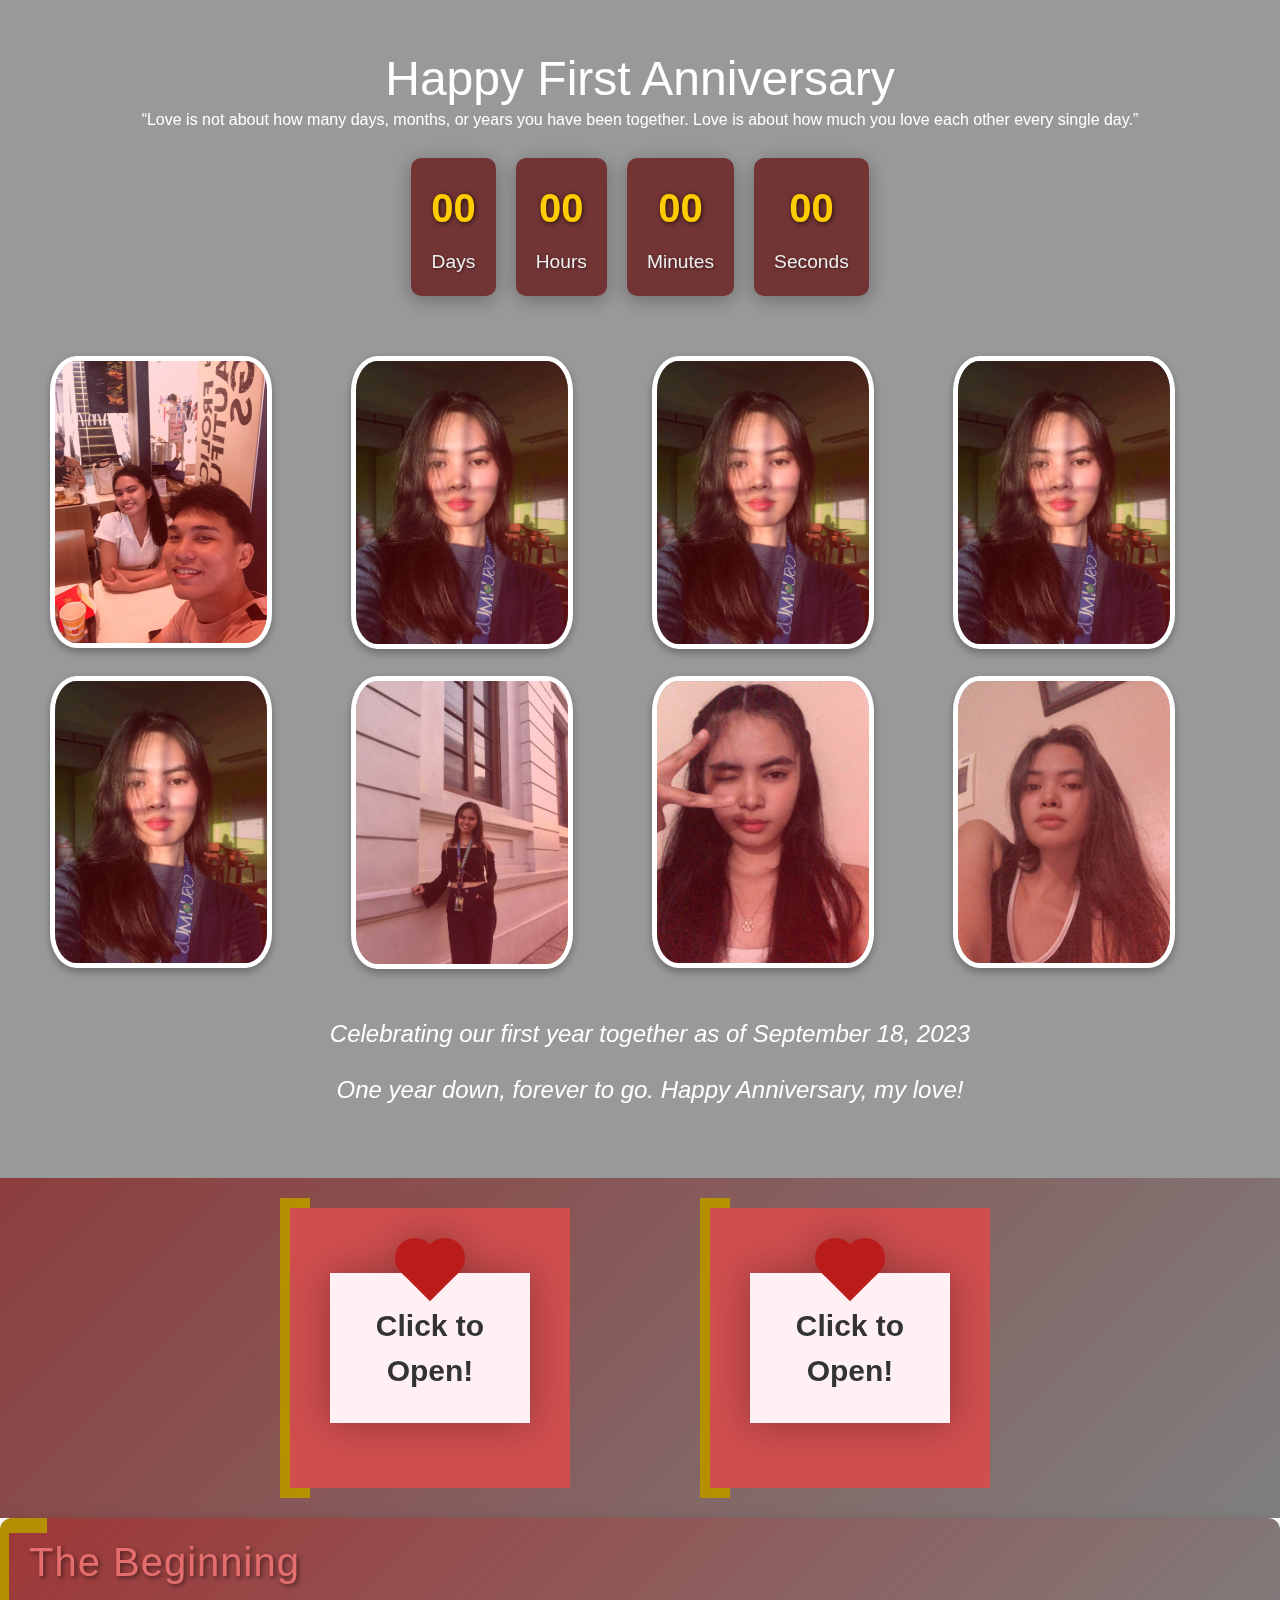
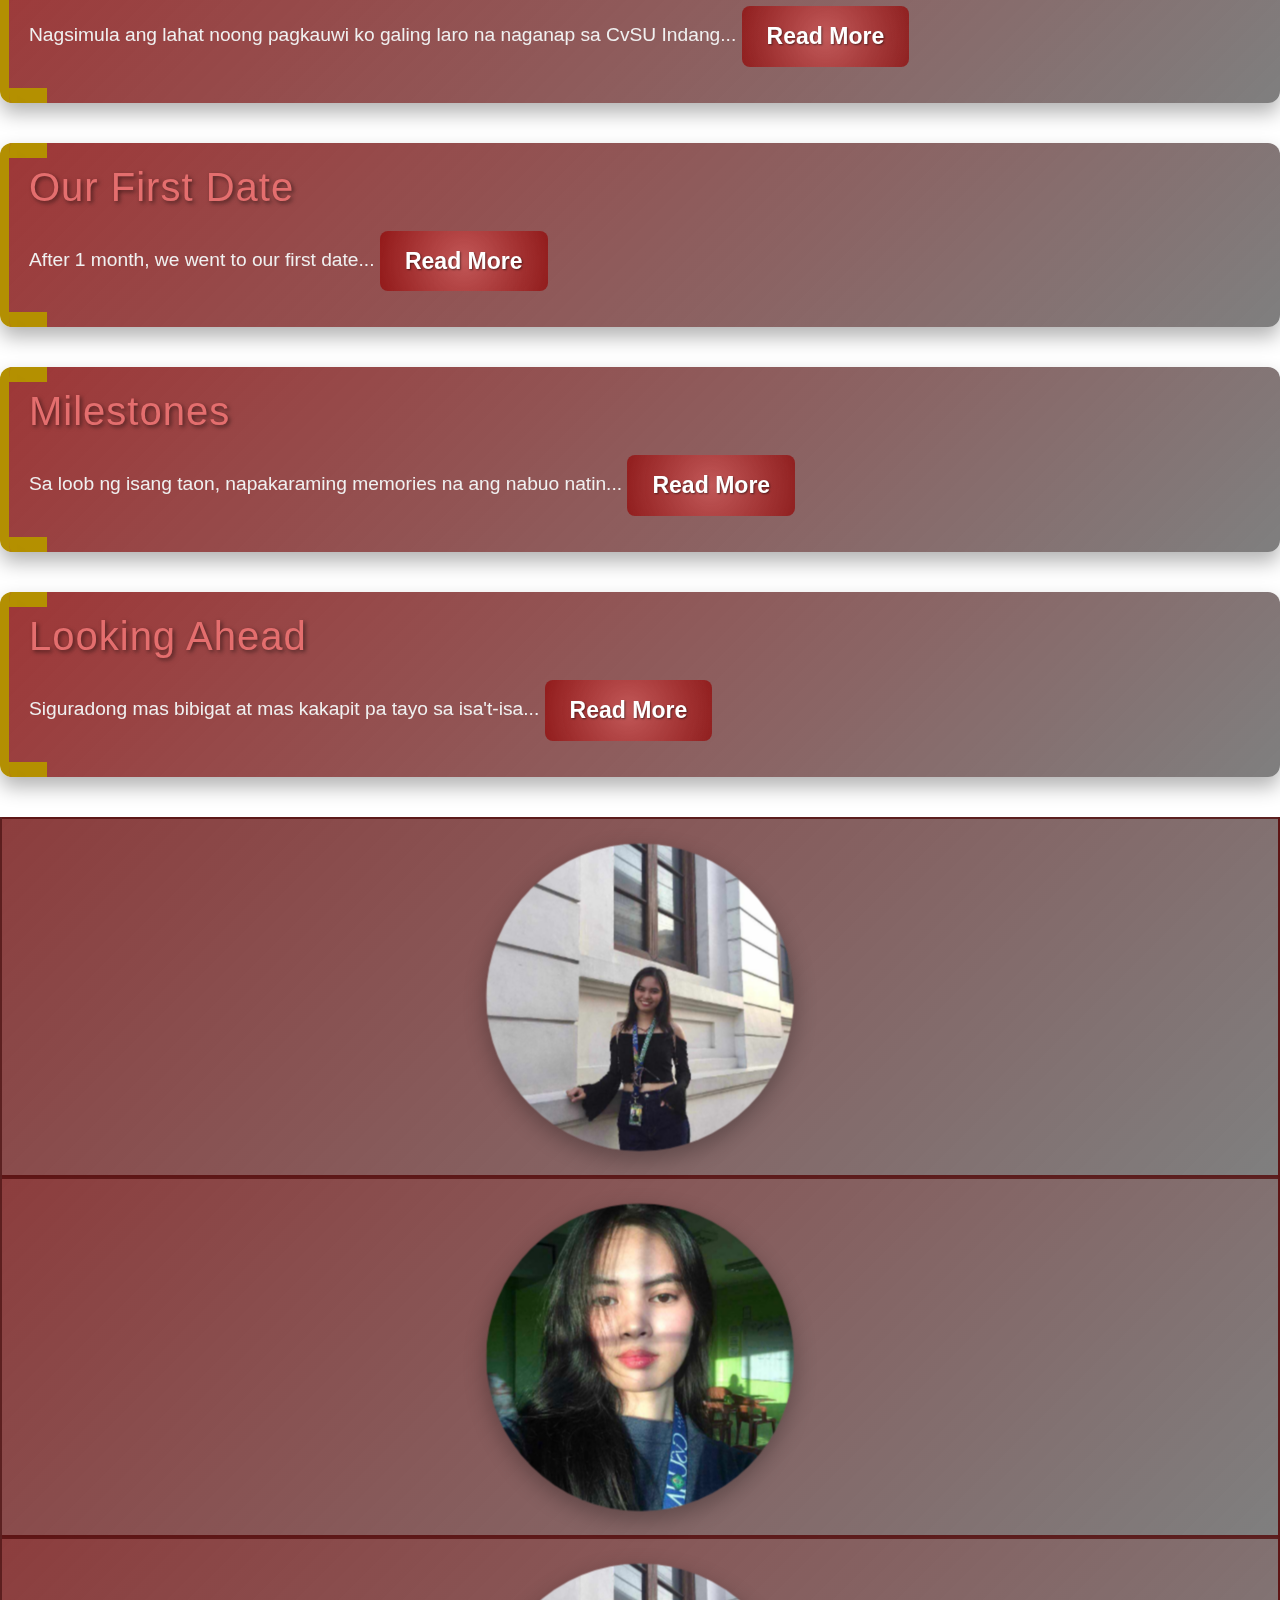
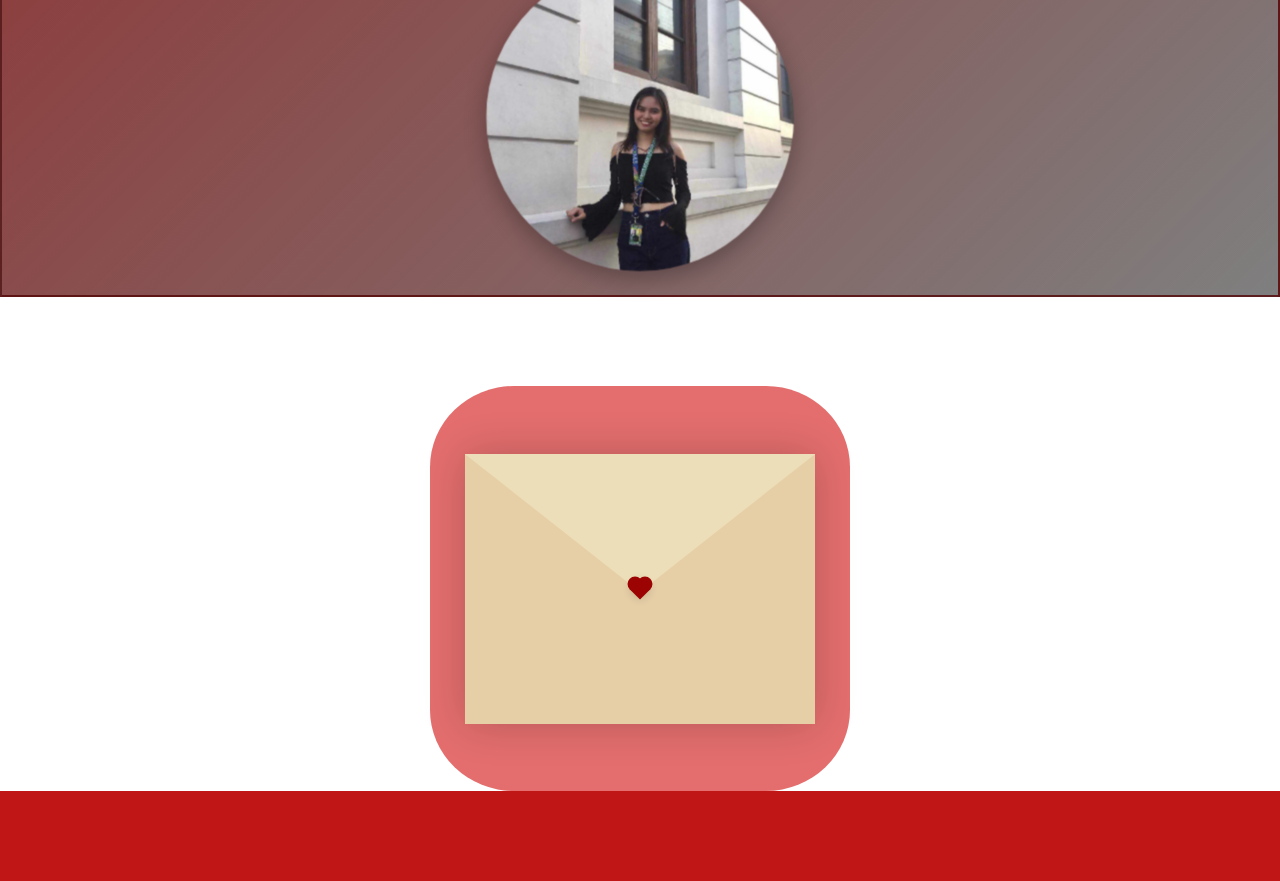
==== anniv.html @ 538ac445 "Add files via upload" ====
<!DOCTYPE html>
<html lang="en">

<head>
    <title>Torch</title>
    <link rel="icon" type="image/x-icon" href="cvsu-logo.png">
    <meta charset="UTF-8">
    <meta http-equiv="X-UA-Compatible" content="IE=edge">
    <meta name="viewport" content="width=device-width, initial-scale=1">

    <!-- Bootstrap 5 CSS from CDN -->
    <link rel="stylesheet" href="https://cdn.jsdelivr.net/npm/bootstrap@5.3.0/dist/css/bootstrap.min.css">

    <!-- Boxicons CSS -->
    <link href='https://unpkg.com/boxicons@2.1.4/css/boxicons.min.css' rel='stylesheet'>

    <!-- Your custom CSS -->
    <link rel="stylesheet" href="anniv.css">
</head>

<body>
  <div class="background">
    <div class="overlay"></div>
    <div class="content">
      <div class="row">
        <div class="col-12">
          <div class="first-container">
            <div class="header">
              <h1>Happy First Anniversary</h1>
            </div>
            <blockquote>
              “Love is not about how many days, months, or years you have been together. Love is about how much you love each other every single day.”
            </blockquote>
          </div>
        </div>
      </div>
      <div class="countdown-container">
        <div id="countdown">
            <div class="countdown-item">
                <span id="days">00</span>
                <p>Days</p>
            </div>
            <div class="countdown-item">
                <span id="hours">00</span>
                <p>Hours</p>
            </div>
            <div class="countdown-item">
                <span id="minutes">00</span>
                <p>Minutes</p>
            </div>
            <div class="countdown-item">
                <span id="seconds">00</span>
                <p>Seconds</p>
            </div>
        </div>
    </div>

      <div class="row">
        <div class="col-sm-3">
          <div class="image-box" data-toggle="modal" data-target="#modal1">
            <img src="9.jfif" alt="">
          </div>
        </div>
        <div class="col-sm-3">
          <div class="image-box" data-toggle="modal" data-target="#modal2">
            <img src="5.jfif" alt="">
          </div>
        </div>
        <div class="col-sm-3">
          <div class="image-box" data-toggle="modal" data-target="#modal3">
            <img src="5.jfif" alt="">
          </div>
        </div>
        <div class="col-sm-3">
          <div class="image-box" data-toggle="modal" data-target="#modal4">
            <img src="5.jfif" alt="">
          </div>  
        </div>
        <div class="col-sm-3">
          <div class="image-box" data-toggle="modal" data-target="#modal5">
            <img src="5.jfif" alt="">
          </div>
        </div>
        <div class="col-sm-3">
          <div class="image-box" data-toggle="modal" data-target="#modal6">
            <img src="6.jfif" alt="">
          </div>
        </div>
        <div class="col-sm-3">
          <div class="image-box" data-toggle="modal" data-target="#modal7">
            <img src="7.jfif" alt="">
          </div>
        </div>
        <div class="col-sm-3">
          <div class="image-box" data-toggle="modal" data-target="#modal8">
            <img src="8.jfif" alt="">
          </div>
        </div>
      </div>

      <div class="row">
        <div class="col-12">
          <div class="message">Celebrating our first year together as of September 18, 2023</div>
          <div class="message">One year down, forever to go. Happy Anniversary, my love!</div>
        </div>
      </div>
    </div>
  </div>

  <!-- Modal HTML -->
  <div class="modal fade" id="modal1" tabindex="-1" role="dialog" aria-labelledby="modal1Label" aria-hidden="true">
    <div class="modal-dialog" role="document">
      <div class="modal-content">
        <div class="modal-header">
          <h5 class="modal-title" id="modal1Label">Image 1</h5>
          <button type="button" class="close" data-dismiss="modal" aria-label="Close">
            <span aria-hidden="true">&times;</span>
          </button>
        </div>
        <div class="modal-body">
          <p>Pretty.</p>
        </div>
        <div class="modal-footer">
          <button type="button" class="btn btn-secondary" data-dismiss="modal">Close</button>
        </div>
      </div>
    </div>
  </div>

  <div class="modal fade" id="modal2" tabindex="-1" role="dialog" aria-labelledby="modal2Label" aria-hidden="true">
    <div class="modal-dialog" role="document">
      <div class="modal-content">
        <div class="modal-header">
          <h5 class="modal-title" id="modal2Label">Image 2</h5>
          <button type="button" class="close" data-dismiss="modal" aria-label="Close">
            <span aria-hidden="true">&times;</span>
          </button>
        </div>
        <div class="modal-body">
          <p>Description for image 2.</p>
        </div>
        <div class="modal-footer">
          <button type="button" class="btn btn-secondary" data-dismiss="modal">Close</button>
        </div>
      </div>
    </div>
  </div>

  <div class="modal fade" id="modal3" tabindex="-1" role="dialog" aria-labelledby="modal3Label" aria-hidden="true">
    <div class="modal-dialog" role="document">
      <div class="modal-content">
        <div class="modal-header">
          <h5 class="modal-title" id="modal3Label">Image 3</h5>
          <button type="button" class="close" data-dismiss="modal" aria-label="Close">
            <span aria-hidden="true">&times;</span>
          </button>
        </div>
        <div class="modal-body">
          <p>Description for image 3.</p>
        </div>
        <div class="modal-footer">
          <button type="button" class="btn btn-secondary" data-dismiss="modal">Close</button>
        </div>
      </div>
    </div>
  </div>

  <div class="modal fade" id="modal4" tabindex="-1" role="dialog" aria-labelledby="modal4Label" aria-hidden="true">
    <div class="modal-dialog" role="document">
      <div class="modal-content">
        <div class="modal-header">
          <h5 class="modal-title" id="modal4Label">Image 4</h5>
          <button type="button" class="close" data-dismiss="modal" aria-label="Close">
            <span aria-hidden="true">&times;</span>
          </button>
        </div>
        <div class="modal-body">
          <p>Description for image 4.</p>
        </div>
        <div class="modal-footer">
          <button type="button" class="btn btn-secondary" data-dismiss="modal">Close</button>
        </div>
      </div>
    </div>
  </div>

  <div class="modal fade" id="modal5" tabindex="-1" role="dialog" aria-labelledby="modal5Label" aria-hidden="true">
    <div class="modal-dialog" role="document">
      <div class="modal-content">
        <div class="modal-header">
          <h5 class="modal-title" id="modal5Label">Image 5</h5>
          <button type="button" class="close" data-dismiss="modal" aria-label="Close">
            <span aria-hidden="true">&times;</span>
          </button>
        </div>
        <div class="modal-body">
          <p>Description for image 5.</p>
        </div>
        <div class="modal-footer">
          <button type="button" class="btn btn-secondary" data-dismiss="modal">Close</button>
        </div>
      </div>
    </div>
  </div>

  <div class="modal fade" id="modal6" tabindex="-1" role="dialog" aria-labelledby="modal6Label" aria-hidden="true">
    <div class="modal-dialog" role="document">
      <div class="modal-content">
        <div class="modal-header">
          <h5 class="modal-title" id="modal6Label">Image 6</h5>
          <button type="button" class="close" data-dismiss="modal" aria-label="Close">
            <span aria-hidden="true">&times;</span>
          </button>
        </div>
        <div class="modal-body">
          <p>Description for image 6.</p>
        </div>
        <div class="modal-footer">
          <button type="button" class="btn btn-secondary" data-dismiss="modal">Close</button>
        </div>
      </div>
    </div>
  </div>

  <div class="modal fade" id="modal7" tabindex="-1" role="dialog" aria-labelledby="modal7Label" aria-hidden="true">
    <div class="modal-dialog" role="document">
      <div class="modal-content">
        <div class="modal-header">
          <h5 class="modal-title" id="modal7Label">Image 7</h5>
          <button type="button" class="close" data-dismiss="modal" aria-label="Close">
            <span aria-hidden="true">&times;</span>
          </button>
        </div>
        <div class="modal-body">
          <p>Description for image 7.</p>
        </div>
        <div class="modal-footer">
          <button type="button" class="btn btn-secondary" data-dismiss="modal">Close</button>
        </div>
      </div>
    </div>
  </div>

  <div class="modal fade" id="modal8" tabindex="-1" role="dialog" aria-labelledby="modal8Label" aria-hidden="true">
    <div class="modal-dialog" role="document">
      <div class="modal-content">
        <div class="modal-header">
          <h5 class="modal-title" id="modal8Label">Image 8</h5>
          <button type="button" class="close" data-dismiss="modal" aria-label="Close">
            <span aria-hidden="true">&times;</span>
          </button>
        </div>
        <div class="modal-body">
          <p>Description for image 8.</p>
        </div>
        <div class="modal-footer">
          <button type="button" class="btn btn-secondary" data-dismiss="modal">Close</button>
        </div>
      </div>
    </div>
  </div>
  <div class="flip">
  <div class="valentines-day-card">
    <input id="open" type="checkbox">
    <label class="open" for="open"></label>
        <div class="card-front">
            <div class="note">Click to Open!</div>
        </div>
        <div class="card-inside">
            <img src="10.jfif" alt="Valentine's Day Image" class="card-image">
            <div class="text-one">Your special message goes hereeeewaewewaxewewexqwewqexqweqwexqwqweqwewq!</div>
            <div class="hearts"></div>
            <div class="smile"></div>
            <div class="eyes"></div>
        </div>
  </div>

  <div class="valentines-day-card">
    <input id="open1" type="checkbox">
    <label class="open" for="open1"></label>
        <div class="card-front">
            <div class="note">Click to Open!</div>
        </div>
        <div class="card-inside">
          <video class="card-image1" controls autoplay muted loop>
            <source src="special.mp4" type="video/mp4">
            Your browser does not support the video tag.
        </video>
            <div class="text-one">Your special message goes hereeeewaewewaxewewexqwewqexqweqwexqwqweqwewq!</div>
            <div class="hearts"></div>
            <div class="smile"></div>
            <div class="eyes"></div>
        </div>
  </div>
</div>

  <!-- The Beginning Section -->
<div class="content-section">
  <h2>The Beginning</h2>
  <p>Nagsimula ang lahat noong pagkauwi ko galing laro na naganap sa CvSU Indang... 
      <button type="button" class="btn btn-link" data-bs-toggle="modal" data-bs-target="#beginningModal">
          Read More
      </button>
  </p>
</div>

<!-- Our First Date Section -->
<div class="content-section">
  <h2>Our First Date</h2>
  <p>After 1 month, we went to our first date... 
      <button type="button" class="btn btn-link" data-bs-toggle="modal" data-bs-target="#firstDateModal">
          Read More
      </button>
  </p>
</div>

<!-- Milestones Section -->
<div class="content-section">
  <h2>Milestones</h2>
  <p>Sa loob ng isang taon, napakaraming memories na ang nabuo natin... 
      <button type="button" class="btn btn-link" data-bs-toggle="modal" data-bs-target="#milestonesModal">
          Read More
      </button>
  </p>
</div>

<!-- Looking Ahead Section -->
<div class="content-section">
  <h2>Looking Ahead</h2>
  <p>Siguradong mas bibigat at mas kakapit pa tayo sa isa't-isa... 
      <button type="button" class="btn btn-link" data-bs-toggle="modal" data-bs-target="#lookingAheadModal">
          Read More
      </button>
  </p>
</div>

<!-- Modals for each section -->
<!-- The Beginning Modal -->
<div class="modal fade" id="beginningModal" tabindex="-1" aria-labelledby="beginningModalLabel" aria-hidden="true">
  <div class="modal-dialog">
      <div class="modal-content">
          <div class="modal-header">
              <h5 class="modal-title" id="beginningModalLabel">The Beginning</h5>
              <button type="button" class="btn-close" data-bs-dismiss="modal" aria-label="Close"></button>
          </div>
          <div class="modal-body">
              <p>Nagsimula ang lahat noong pagkauwi ko galing laro na naganap sa CvSU Indang. Nagpapractice ang ilang students sa section namin dahil may gaganaping contest sa aming school, at kasali ka doon. Doon ko unang napansin ang iyong kagandahan. Well, ano pa nga bang magagawa ko, panis po bossing. Lumipas ang mga araw at naikekwento ko na sa aking mga kaibigan ang tungkol sa pagkakaroon ko ng crush sayo, at sa pagbabalak kong kausapin ka.  At dumating ang araw na gumala tayong magkakaklase, litaw na litaw ganda mo non. nakakainis ka! kaya wala na akong magawa at hindi ko na mapigilan ang sarili kong sumubok kausapin ka. Kaya kinabukasan ay minessage na kita sa pamamagitan ng makapangyarihang "Hiiiii kateeeeee!",  and the rest is history.</p>
              <img src="5.jfif" alt="The Beginning" class="img-fluid">
          </div>
      </div>
  </div>
</div>

<!-- Our First Date Modal -->
<div class="modal fade" id="firstDateModal" tabindex="-1" aria-labelledby="firstDateModalLabel" aria-hidden="true">
  <div class="modal-dialog">
      <div class="modal-content">
          <div class="modal-header">
              <h5 class="modal-title" id="firstDateModalLabel">Our First Date</h5>
              <button type="button" class="btn-close" data-bs-dismiss="modal" aria-label="Close"></button>
          </div>
          <div class="modal-body">
              <p>After 1 month, we went to our first date. Kabado pa ako non kasi ilang beses na kita niyaya na lumabas at ilang beses mo akong tinanggihan. hmpppp! tapos pinilit pa kita para lang mangyari ang first date na ito, tinanggihan mo ulit ako tapos humirit lang ako ng isa pa at doon ka lang pumayag! hmpppp! But isa sa pinakamasayang araw ko ang araw na yan, March 26,2023. Dahil kahit simple lang ang naganap, nagsimba, at kumain sa mcdo at simpleng kwentuhan lang, pero doon ko naramdamang gusto mong pakinggan ang kwento ko. At syempre kunyari sobrang galing ko sa kwento ko kasi kailangan bida ako sa isip mo hehehe.</p>
              <img src="5.jfif" alt="Our First Date" class="img-fluid">
          </div>
      </div>
  </div>
</div>

<!-- Milestones Modal -->
<div class="modal fade" id="milestonesModal" tabindex="-1" aria-labelledby="milestonesModalLabel" aria-hidden="true">
  <div class="modal-dialog">
      <div class="modal-content">
          <div class="modal-header">
              <h5 class="modal-title" id="milestonesModalLabel">Milestones</h5>
              <button type="button" class="btn-close" data-bs-dismiss="modal" aria-label="Close"></button>
          </div>
          <div class="modal-body">
              <p>Sa loob ng isang taon, napakaraming memories na ang nabuo natin. Napakaraming learnings na ang nakuha natin sa isa't-isa, At napakasarap sa pakiramdam alam kong pareho tayo sa kinatatayuan natin pagdating sa pag-ibig. Na hindi lang puro saya, at kilig, kundi may mga pagsubok din talagang magpapatibay, at may mga salita talagang hindi man maganda sa tainga ay kailangan marinig upang mas mamunga tayo bilang sarili natin at bilang tayo. Napakasarap din sa pakiramdam dahil halos lahat ng mga first time ko ay sayo ko naranasan, kaya napakalaking tulong mo talaga sa buhay ko, at higit sa lahat, syempre legal tayo both sides. ;)</p>
              <img src="5.jfif" alt="Milestones" class="img-fluid">
          </div>
      </div>
  </div>
</div>

<!-- Looking Ahead Modal -->
<div class="modal fade" id="lookingAheadModal" tabindex="-1" aria-labelledby="lookingAheadModalLabel" aria-hidden="true">
  <div class="modal-dialog">
      <div class="modal-content">
          <div class="modal-header">
              <h5 class="modal-title" id="lookingAheadModalLabel">Looking Ahead</h5>
              <button type="button" class="btn-close" data-bs-dismiss="modal" aria-label="Close"></button>
          </div>
          <div class="modal-body">
              <p>Siguradong mas bibigat at mas kakapit pa tayo sa isa't-isa, at excited akong harapin ang hinaharap kasama ka. For now, ienjoy muna natin kung anong mga limited na bagay ang mga pwede nating gawin, dahil darating din tayo sa araw na hindi na tayo malilimitahan ng mga bagay na ito. Napakarami pa nating i-eexplore at gagawing memories, at tayo ay nasa panimula pa lamang. Napakasarap mong mahalin! Happy Anniversary!</p>
              <img src="5.jfif" alt="Looking Ahead" class="img-fluid">
          </div>
      </div>
  </div>
</div>

<div class="album">
  <div class="slider">
    <span style="--i:1;"><img src="6.jfif" alt=""></span>
    <span style="--i:2;"><img src="6.jfif" alt=""></span>
    <span style="--i:3;"><img src="7.jfif" alt=""></span>
    <span style="--i:4;"><img src="8.jfif" alt=""></span>
    <span style="--i:5;"><img src="5.jfif" alt=""></span>
    <span style="--i:6;"><img src="5.jfif" alt=""></span>
    <span style="--i:7;"><img src="5.jfif" alt=""></span>
    <span style="--i:8;"><img src="5.jfif" alt=""></span>
  </div>
</div>

<div class="album">
  <div class="slider">
    <span style="--i:1;"><img src="5.jfif" alt=""></span>
    <span style="--i:2;"><img src="6.jfif" alt=""></span>
    <span style="--i:3;"><img src="7.jfif" alt=""></span>
    <span style="--i:4;"><img src="8.jfif" alt=""></span>
    <span style="--i:5;"><img src="5.jfif" alt=""></span>
    <span style="--i:6;"><img src="5.jfif" alt=""></span>
    <span style="--i:7;"><img src="5.jfif" alt=""></span>
    <span style="--i:8;"><img src="5.jfif" alt=""></span>
  </div>
</div>

<div class="album">
  <div class="slider">
    <span style="--i:1;"><img src="6.jfif" alt=""></span>
    <span style="--i:2;"><img src="6.jfif" alt=""></span>
    <span style="--i:3;"><img src="7.jfif" alt=""></span>
    <span style="--i:4;"><img src="8.jfif" alt=""></span>
    <span style="--i:5;"><img src="5.jfif" alt=""></span>
    <span style="--i:6;"><img src="5.jfif" alt=""></span>
    <span style="--i:7;"><img src="5.jfif" alt=""></span>
    <span style="--i:8;"><img src="5.jfif" alt=""></span>
  </div>
</div>

<div class="final-cont">
<div class="container">
  <div class="envelope-wrapper">
      <div class="envelope">
        <div class="heart"></div>
          <div class="letter">
              <div class="text">
                  <strong>Dear Angela Kate</strong>
                  <p>Walang humpay na pasasalamat po ang sinisigaw ng puso ko sa'yo. Napakasarap sa pakiramdam ng presenya mo, sa mga efforts na ginagawa mo, sa pakikinig mo, hay napakasarap sa pakiramdam. Walang makakatumbas sa kung ano ang pinaparamdam ng presenya mo sa akin, sa kung paano mo ako alagaan, sa kung paano ako natututo sa'yo, nakaka-wow lang talaga. At sana magtuloy-tuloy pa po tayong matuto na magkasama. May mga sari-sarili tayong laban, lalo't papasok na tayo ngayon sa reyalidad na magiging responsable na, at sana magkasama nating matutunan ito. Napakabilis ng panahon kung iisipin, pero napakasarap lang din sa pakiramdam dahil palagi tayong dumadaan sa proseso, na paunti-unti nating inaaral ang isa't-isa. Napakaswerte ko at natagpuan kita :) Mahal na mahal kita, aking sinta!
                 <br>
                 <br>
                 <br>
                 <br>
                  </p>
              </div>
          </div>
      </div>

  </div>
</div>
</div>

<div class="colored">
  <div class="hehe">weeqwewqeqeqeqwe</div>
</div>
 <!-- jQuery and Bootstrap JS -->
  <script src="https://code.jquery.com/jquery-3.6.0.min.js"></script>
  <script src="https://stackpath.bootstrapcdn.com/bootstrap/4.5.2/js/bootstrap.min.js"></script>
  <script src="https://cdn.jsdelivr.net/npm/bootstrap@5.3.0/dist/js/bootstrap.bundle.min.js"></script>

  <script>
// Select all slider elements
const sliders = document.querySelectorAll('.slider');

// Add event listener to each slider
sliders.forEach(slider => {
    slider.addEventListener('click', () => {
        // Remove the rotation class from all sliders
        sliders.forEach(s => s.classList.remove('start-rotation'));

        // Add the rotation class to the clicked slider
        slider.classList.add('start-rotation');
    });
});

const envelopeWrapper = document.querySelector('.envelope-wrapper');
        envelopeWrapper.addEventListener('click', () => {
            envelopeWrapper.classList.toggle('flap');
        });

        const getNextAnniversaryDate = (currentDate) => {
    const year = currentDate.getFullYear();
    const nextDate = new Date(`September 18, ${year + 1} 00:00:00`);
    return nextDate;
};

const updateCountdown = () => {
    const now = new Date();
    let countdownDate;

    if (now.getMonth() === 8 && now.getDate() === 18 && now.getFullYear() > 2024) {
        countdownDate = getNextAnniversaryDate(now);
    } else if (now < new Date("2024-09-18T00:00:00")) {
        countdownDate = new Date("2024-09-18T00:00:00");
    } else {
        countdownDate = getNextAnniversaryDate(now);
    }

    const distance = countdownDate - now;

    if (distance < 0) {
        document.getElementById("countdown").innerHTML = "Happy Anniversary!";
        return;
    }

    const days = Math.floor(distance / (1000 * 60 * 60 * 24));
    const hours = Math.floor((distance % (1000 * 60 * 60 * 24)) / (1000 * 60 * 60));
    const minutes = Math.floor((distance % (1000 * 60 * 60)) / (1000 * 60));
    const seconds = Math.floor((distance % (1000 * 60)) / 1000);

    document.getElementById("days").innerText = days;
    document.getElementById("hours").innerText = hours;
    document.getElementById("minutes").innerText = minutes;
    document.getElementById("seconds").innerText = seconds;
};

setInterval(updateCountdown, 1000);


  </script>
  
</body>
</html>
---- anniv.css ----
/* Ensure the body takes up the full viewport height and removes margins */
body, html {
    margin: 0;
    padding: 0;
    height: 100%;
    font-family: Arial, sans-serif;
    background: linear-gradient(135deg, rgb(100, 0, 0), rgba(0, 0, 0, 1)); /* Dark red gradient background for the body */
    height: 413vh; /* Full viewport height */
    background-image: url('https://tse3.mm.bing.net/th?id=OIP.3g2Jlh45kq59KFjw1GXKLgHaEK&pid=Api&P=0&h=220'); /* Replace with your image URL */
    background-size: cover;
    background-position: center;
    background-repeat: no-repeat;
   
}

/* Style for the background container */
.background {
    position: relative;

}

/* Style for the overlay */
.overlay {
    position: absolute;
    top: 0;
    left: 0;
    width: 100%;
    height: 100%;
    background: rgba(0, 0, 0, 0.4); /* Semi-transparent overlay for better text readability */
    z-index: 1;
}

/* Style for the content */
.content {
    position: relative;
    z-index: 2;
    color: white; /* Text color for contrast */
    text-align: center;
    padding: 50px;
}

.header h1 {
    font-size: 3em;
    margin: 0;
}

.header blockquote {
    font-size: 1.5em;
    margin: 20px 0;
    font-style: italic;
    border-left: 2px solid #fff;
    border-right: 2px solid #fff;
    padding-left: 20px;
}

#picsofyou {
    display: flex;
    flex-wrap: wrap;
    justify-content: center;
    gap: 20px;
    margin-top: 20px;
}

.image-box {
    width: 80%;
    height: auto;
    border: 5px solid #fff;
    border-radius: 12%;
    box-shadow: 0 4px 8px rgba(0, 0, 0, 0.3);
    overflow: hidden;
    display: flex;
    align-items: center;
    justify-content: center;
    margin-bottom: 10%;
    position: relative; /* Make sure pseudo-element is positioned relative to the box */
}

/* Add subtle red gradient overlay */
.image-box::before {
    content: "";
    position: absolute;
    top: 0;
    left: 0;
    width: 100%;
    height: 100%;
    background: linear-gradient(135deg, rgba(255, 0, 0, 0.1), rgba(255, 0, 0, 0.3)); /* Subtle red gradient */
    border-radius: 10px; /* Match the border radius of the box */
    z-index: 1; /* Ensure overlay is on top of the image but behind other content */
}

/* Ensure image is above the overlay */
.image-box img {
    max-width: 100%;
    max-height: 100%;
    object-fit: cover;
    position: relative; /* Ensure image is above the overlay */
    z-index: 0; /* Ensure image is below the overlay */
}


  

.message {
    font-size: 1.5em;
    margin: 20px 0;
    font-style: italic;
    padding-left: 20px;
}

/* Style for content sections */
.content-section {
    margin-bottom: 40px;
    padding: 20px;
    background: linear-gradient(135deg, rgba(134, 5, 5, 0.8), rgba(0, 0, 0, 0.5)); /* Enhanced gradient for the content section */
    border-radius: 12px; /* Larger rounded corners for a modern look */
    box-shadow: 0 10px 20px rgba(0, 0, 0, 0.3); /* Deeper shadow for more depth */
    position: relative; /* Ensure absolute positioning of child elements */
    overflow: hidden; /* To ensure no overflow from child elements */
    backdrop-filter: blur(10px); /* Blurred background effect for a frosted glass look */
    border-left: 9px solid#b38f02; /* Add a left border */
    
   
}


/* Ensure the Read More button is clickable */
.content-section .btn-link {
    color: #ffffff; /* White color for contrast */
    background: radial-gradient(circle, rgba(199, 88, 88, 0.9), rgba(146, 3, 3, 0.7)); /* Radial gradient for the button background */
    padding: 12px 24px;
    border-radius: 8px;
    text-decoration: none;
    display: inline-block;
    font-size: 1.2em;
    font-weight: bold; /* Bold text for emphasis */
    text-shadow: 1px 1px 2px rgba(0, 0, 0, 0.5); /* Shadow to make text stand out */
    transition: all 0.3s ease; /* Smooth transition for hover effects */
}

.content-section .btn-link:hover {
    background: radial-gradient(circle, rgba(255, 0, 0, 1), rgba(255, 0, 0, 0.8)); /* Darker radial gradient on hover */
    color: #fff; /* White text on hover */
    transform: scale(1.05); /* Slightly enlarge button on hover */
    box-shadow: 0 6px 12px rgba(0, 0, 0, 0.2); /* Shadow effect on hover */
}

/* Style for headings and paragraphs */
.content-section h2 {
    margin-bottom: 20px;
    font-size: 2.5em; /* Larger heading for greater impact */
    color: #e46e6e; /* White color for the headings */
    text-shadow: 2px 2px 4px rgba(0, 0, 0, 0.5); /* Stronger shadow for better readability */
    letter-spacing: 1px; /* Slightly spaced out letters for a stylish effect */
}

.content-section p {
    font-size: 1.2em;
    color: #f0f0f0; /* Very light color for the text */
    line-height: 1.6; /* Increased line height for readability */
    text-align: justify; /* Justified text for a cleaner look */
}

/* Add a border to the content section for extra emphasis */
.content-section::before {
    content: '';
    position: absolute;
    top: -10px;
    left: -10px;
    right: -10px;
    bottom: -10px;
    border: 2px solid rgba(255, 0, 0, 0.8); /* Red border for emphasis */
    border-radius: 12px; /* Match border radius with content section */
    pointer-events: none; /* Prevent interference with content */
}

/* Pseudo-elements for top and bottom lines */
.content-section::before,
.content-section::after {
    content: "";
    position: absolute;
    width: 50px; /* The length of the line in the middle */
    height: 15px; /* Thickness of the line */
    background-color:#ffcc00; /* Color of the line */
    left: 1%;
    transform: translateX(-50%); /* Center the line horizontally */
    border-radius: 0;
    border: none;
    box-shadow: inset 100px 20px 100px rgba(0, 0, 0, 0.3);
}

.content-section::before {
    top: 0; /* Place the line at the top */
}

.content-section::after {
    bottom: 0; /* Place the line at the bottom */
}

.album {
    display: flex;
    justify-content: center;
    align-items: center;
    height: 40vh;
    background-color: #f0f0f0;
    background: linear-gradient(135deg,rgba(112, 13, 13, 0.8), rgba(0, 0, 0, 0.5)); /* Enhanced gradient for the content section */
    border: 2px solid rgba(83, 10, 10, 0.8); /* Red border for emphasis */
   
}

.slider {
    position: relative;
    width: 200px;
    height: 200px;
    transform-style: preserve-3d;
    cursor: pointer;
    perspective: 1000px;
    transition: transform 0.5s ease;
}

.slider span {
    position: absolute;
    top: 0;
    left: 0;
    width: 100%;
    height: 100%;
    transform-origin: center;
    transform-style: preserve-3d;
    opacity: 0; /* Hide all images initially */
    transition: opacity 0.5s ease;
}

.slider span img {
    width: 100%;
    height: 100%;
    border-radius: 100px;
    object-fit: cover;
    transition: transform 0.3s ease;
    box-shadow: 0 5px 15px rgba(0, 0, 0, 0.3);
}

.slider span:first-child {
    opacity: 1; /* Show the first image */
    z-index: 2;
}

.slider.start-rotation span {
    opacity: 1; /* Show all images when rotation starts */
}

.slider.start-rotation img {
    /* Scale down images while rotating */
    transform: scale(0.8);
}

.slider.start-rotation {
    animation: rotate 30s linear infinite;
}

@keyframes rotate {
    0% {
        transform: perspective(100000px) rotateY(0deg);
    }
    100% {
        transform: perspective(1000px) rotateY(360deg);
    }
}

.slider span:nth-child(1) {
    transform: rotateY(0deg) translateZ(350px);
}

.slider span:nth-child(2) {
    transform: rotateY(45deg) translateZ(350px);
}

.slider span:nth-child(3) {
    transform: rotateY(90deg) translateZ(350px);
}

.slider span:nth-child(4) {
    transform: rotateY(135deg) translateZ(350px);
}

.slider span:nth-child(5) {
    transform: rotateY(180deg) translateZ(350px);
}

.slider span:nth-child(6) {
    transform: rotateY(225deg) translateZ(350px);
}

.slider span:nth-child(7) {
    transform: rotateY(270deg) translateZ(350px);
}

.slider span:nth-child(8) {
    transform: rotateY(315deg) translateZ(350px);
}

.container {
    height: 45vh;
    display: grid;
    place-items: center;
   background: #e46e6e;
   width: 420px;
   border-radius: 20%;
   margin-top: 7%;
    
}

.final-cont {
    background-color:#ffffff;
}

.envelope-wrapper {
    background: #f5edd1; /* Background color for envelope */
    box-shadow: 0 0 40px rgba(0, 0, 0, 0.2); /* Shadow color */
    cursor: pointer;
    
}

.envelope {
    position: relative;
    width: 350px; /* Adjusted width */
    height: 270px; /* Adjusted height */
}

.envelope::before {
    content: '';
    position: absolute;
    z-index: 2;
    border-top: 140px solid #ecdeb8; /* Adjusted height of the triangle */
    border-right: 175px solid transparent; /* Adjusted for the new width */
    border-left: 175px solid transparent; /* Adjusted for the new width */
    top: 0;
    transform-origin: top;
    transition: all 0.5s ease-in-out 0.7s;
}

.envelope::after {
    content: '';
    position: absolute;
    z-index: 2;
    border-top: 138px solid transparent; /* Adjusted height of the triangle */
    border-left: 175px solid #e6cfa7; /* Adjusted for the new width */
    border-right: 175px solid #e6cfa7; /* Adjusted for the new width */
    border-bottom: 132px solid #e6cfa7; /* Adjusted to fit new height */
    bottom: 0;
}

.letter {
    position: absolute;
    right: 17%; /* Adjusted to fit within the envelope */
    bottom: 0; /* Adjust to fit within the envelope */
    width: 55%; /* Slightly increased width */
    height: 80%; /* Slightly increased height */
    background: #fff; /* Background color for letter */
    transform-origin: bottom;
    transform: scaleY(0);
    opacity: 0;
    transition: transform 1s ease-in-out, opacity 0.5s ease-in-out;
    padding: 20px 15px; /* Adjusted padding */
    box-shadow: 0 0 10px rgba(0, 0, 0, 0.2); /* Shadow color */
    overflow-y: auto;
    max-height: 100%;
}

.text {
    font-family: 'Gill Sans', 'Gill Sans MT', Calibri, 'Trebuchet MS', sans-serif;
    font-size: 10px;
    color: #444; /* Text color */
    text-align: left;
    max-height: 100%;
    overflow-y: auto; /* Enables vertical scrolling */
    padding-right: 5px; /* Add padding to the right to prevent scrollbar overlap */
}

.heart {
    position: absolute;
    top: 50%;
    left: 50%;
    width: 15px;
    height: 15px;
    background: rgb(156, 3, 3); /* Heart color */
    z-index: 3; /* Ensure heart is above envelope contents but below envelope pseudo-elements */
    transform: translate(-50%, -50%) rotate(45deg);
    transition: transform 0.5s ease-in-out 1s;
    box-shadow: 0 0 10px rgba(0, 0, 0, 0.2); /* Shadow color */
}

.heart::before,
.heart::after {
    content: '';
    position: absolute;
    width: 15px;
    height: 15px;
    background: rgb(156, 3, 3); /* Heart color */
    border-radius: 50%;
}

.heart::before {
    top: -7.5px;
}

.heart::after {
    right: 7.5px;
}

/* Toggle effect */
.flap .envelope::before {
    z-index: 0;
    transform: rotateX(180deg);
}

.flap .letter {
    bottom: 100px; /* Move letter up */
    transform: scale(1.5);
    opacity: 1; /* Make letter visible */
    transition-delay: 0.4s;
}

/* Custom Thin Scrollbar Styling for .text */
.text::-webkit-scrollbar {
    width: 1px; /* Thin scrollbar */
}

.text::-webkit-scrollbar-track {
    background: #f5edd1; /* Track background color */
    border-radius: 10px; /* Rounded corners for the track */
}

.text::-webkit-scrollbar-thumb {
    background: rgb(156, 3, 3); /* Heart color */
    border-radius: 10px; /* Rounded corners for the thumb */
    border: 1px solid #f5edd1; /* Border around the thumb */
}

.text::-webkit-scrollbar-thumb:hover {
    background-color: rgb(226, 0, 213); /* Darker color on hover */
}

/* For Firefox */
.text {
    scrollbar-width: thin; /* Makes the scrollbar thinner */
    scrollbar-color: rgb(165, 11, 11) #f5edd1; /* Thumb and track color */
}

/* For Edge, Internet Explorer */
.text {
    -ms-overflow-style: -ms-autohiding-scrollbar; /* Auto-hiding scrollbar */
}

.countdown-container {
    text-align: center;
   
    
}

#countdown {
    display: flex;
    justify-content: center;
    align-items: center;
    font-size: 1em;
    margin-bottom: 50px;
    flex-wrap: wrap;
}

.countdown-item {
    background: rgba(97, 8, 8, 0.7);
    border-radius: 10px;
    padding: 20px;
    margin: 10px;
    box-shadow: 0 4px 20px rgba(0, 0, 0, 0.3);
    text-shadow: 1px 1px 3px rgba(0, 0, 0, 0.5);
    position: relative;
    overflow: hidden;
    transition: transform 0.3s ease-in-out, background 0.3s ease;
}

.countdown-item::before {
    content: "";
    position: absolute;
    top: 0;
    left: 0;
    width: 100%;
    height: 100%;
   
    opacity: 0.2;
    transition: opacity 0.3s ease;
}

.countdown-item:hover {
    background: rgba(255, 255, 255, 0.1);
    transform: scale(1.05);
}

.countdown-item:hover::before {
    opacity: 0.5;
}

.countdown-item span {
    display: block;
    font-size: 2.5em;
    font-weight: bold;
    color: #ffcc00;
    margin-bottom: 10px;
    text-shadow: 1px 1px 5px rgba(0, 0, 0, 0.7);
}

.countdown-item p {
    margin: 0;
    font-size: 1.2em;
    color: #eee;
}

input#open {
    display: none;
}

input#open1 {
    display: none;
}

.valentines-day-card {
    position: relative;
    width: 300px;
    height: 300px;
    transform-style: preserve-3d;
    transition: 0.3s;
    /* Ensures cards don't overlap */
    margin: 0px; /* Adds space between the cards */
    margin-left: 50px;
    margin-right: 50px;
    display: inline-block; /* Align cards side by side */
}

.card-front {
    position: relative;
    background-color: #ffcc00;
    width: 10%;
    height: 100%;
    transform-origin: left;
    box-shadow: inset 100px 20px 100px rgba(0, 0, 0, 0.3);
    transition: 1s;
}

.card-front::before {
    content: '';
    position: absolute;
    width: 280px;
    height: 280px;
    background-color: #d04e4e;
    top: 10px;
    left: 10px;
}

.card-inside {
    position: absolute;
    background-color: #fff0f3;
    width: 100%;
    height: 100%;
    z-index: -1;
    top: 0;
    left: 0;
    box-shadow: inset 100px 20px 100px rgba(0, 0, 0, 0.22), 100px 20px 100px rgba(0, 0, 0, 0.1);
    opacity: 0; /* Hide the content initially */
    transition: opacity 0.3s ease-in-out; /* Fade in effect */
}

.open {
    position: absolute;
    width: 100%;
    height: 100%;
    left: 0;
    top: 0;
    background-color: transparent;
    z-index: 7;
    cursor: pointer;

}

.open1 {
    position: absolute;
    width: 100%;
    height: 100%;
    left: 0;
    top: 0;
    background-color: transparent;
    z-index: 7;
    cursor: pointer;

}


#open:checked ~ .card-front {
    transform: rotateY(-155deg);
    box-shadow: inset 100px 20px 100px rgba(0, 0, 0, 0.13), 30px 0px 50px rgba(0, 0, 0, 0.1);
}

#open:checked ~ .card-front::before {
    z-index: 5;
    background-color: #d04e4e;
    width: 300px;
    height: 300px;
    top: 0;
    left: 0;
    box-shadow: inset 100px 20px 100px rgba(0, 0, 0, 0.1), 30px 0px 50px rgba(0, 0, 0, 0.1);
}

#open:checked ~ .card-inside {
    opacity: 1; /* Show the image when the card is flipped */
}

#open1:checked ~ .card-front {
    transform: rotateY(-155deg);
    box-shadow: inset 100px 20px 100px rgba(0, 0, 0, 0.13), 30px 0px 50px rgba(0, 0, 0, 0.1);
}

#open1:checked ~ .card-front::before {
    z-index: 5;
    background-color: #d04e4e;
    width: 300px;
    height: 300px;
    top: 0;
    left: 0;
    box-shadow: inset 100px 20px 100px rgba(0, 0, 0, 0.1), 30px 0px 50px rgba(0, 0, 0, 0.1);
}

#open1:checked ~ .card-inside {
    opacity: 1; /* Show the image when the card is flipped */
}

.note {
    position: relative;
    width: 200px;
    height: 150px;
    top: 75px;
    left: 50px;
    color: #333;
    background-color: #fff0f3;
    font-size: 30px;
    display: flex;
    align-items: center;
    text-align: center;
    filter: drop-shadow(0 0 20px rgba(0,0,0,0.3));
    font-weight: 800;
}

.note::before, .note::after {
    content: "";
    position: absolute;
    background-color: #ba1c1c;
    width: 40px;
    height: 40px;
}

.note::before {
    transform: rotate(-45deg);
    top: -20px;
    left: 80px;
}

.note::after {
    border-radius: 50%;
    top: -35px;
    left: 65px;
    box-shadow: 30px 0 #ba1c1c;
}

.card-image {
    width: 100%;
    height: 100%;
    object-fit: cover; /* Ensure the image covers the area */
}

.card-image1 {
    width: 100%;
    height: 100%;
    object-fit: cover; /* Ensure the image covers the area */
}

.flip {
    display: flex; /* Use flexbox to align cards */
    flex-wrap: wrap; /* Wrap to new lines if needed */
    gap: 20px; /* Space between cards */
    padding: 20px;
    justify-content: center; /* Center cards horizontally */
    background: linear-gradient(135deg,rgba(112, 13, 13, 0.8), rgba(0, 0, 0, 0.5)); /* Enhanced gradient for the content section */
}

.colored {
    background-color: rgb(192, 22, 22);
    color: rgb(192, 22, 22);
    height: 90px;
}
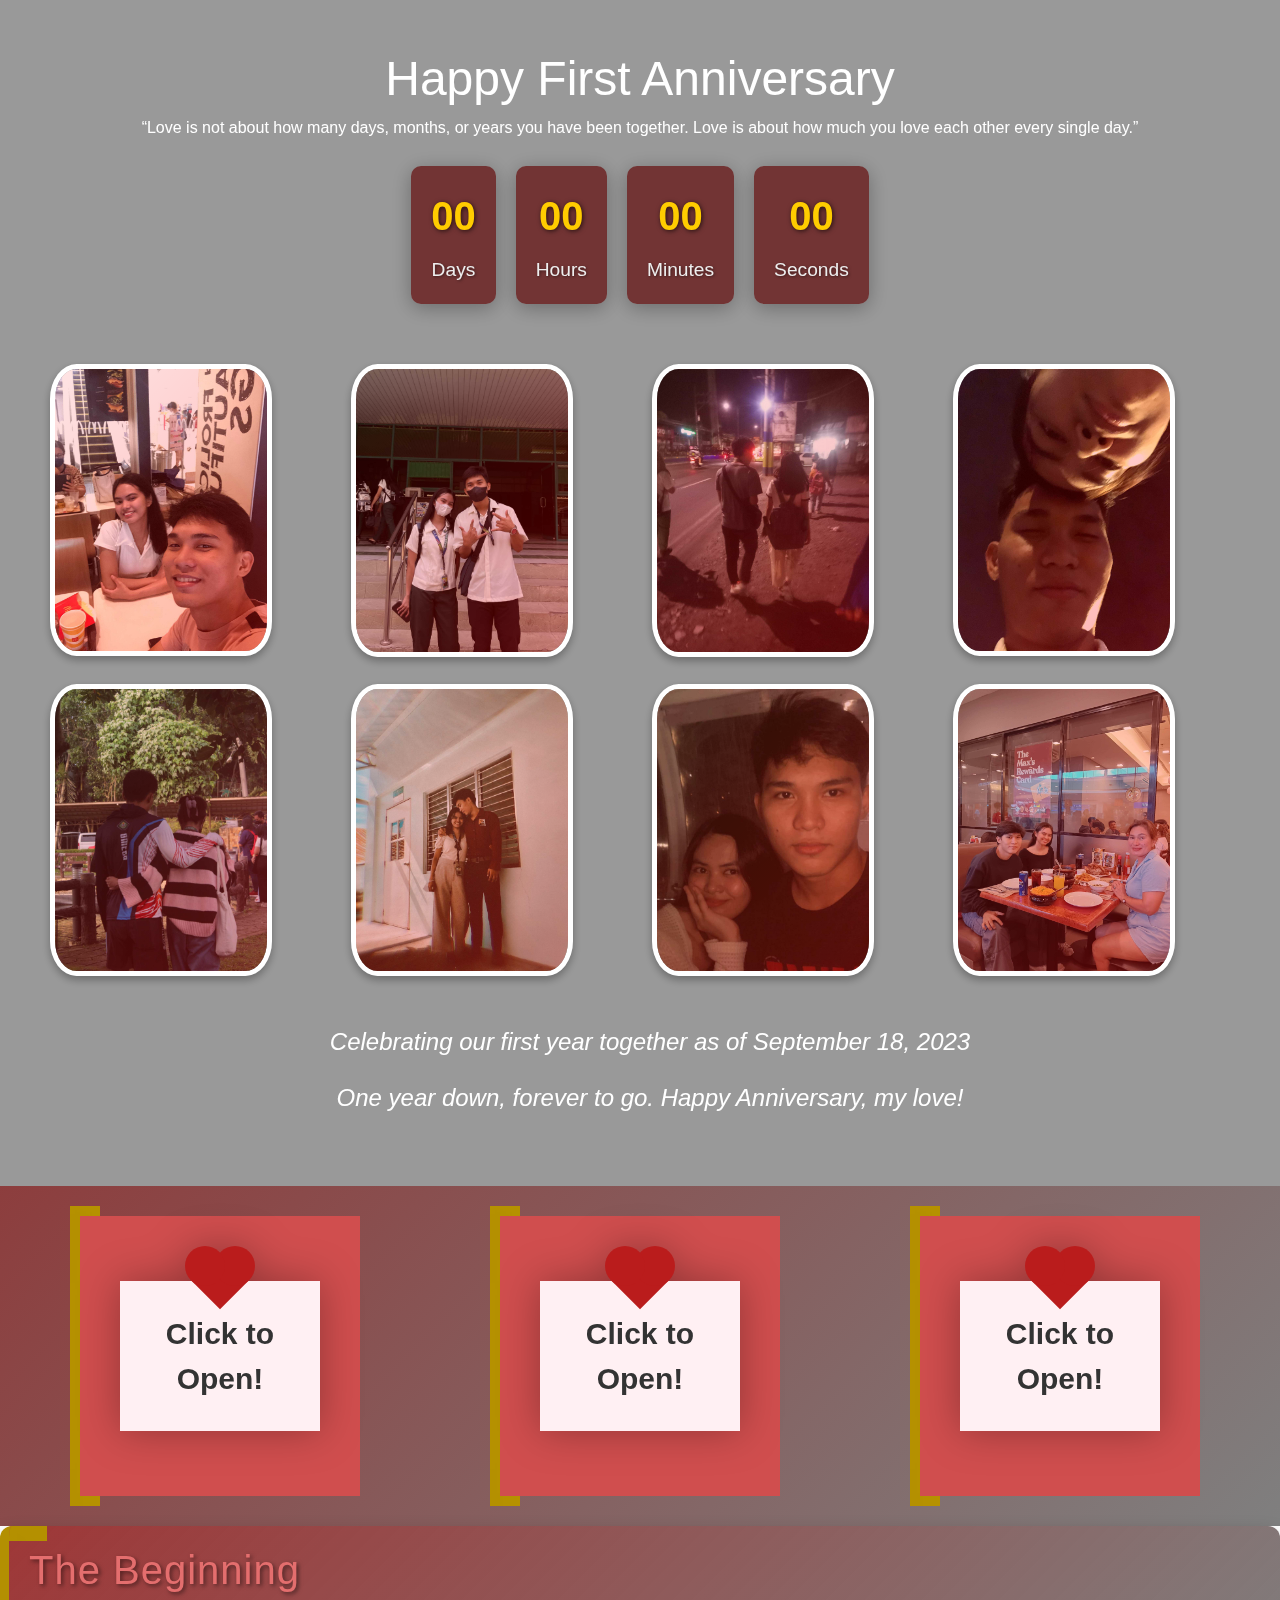
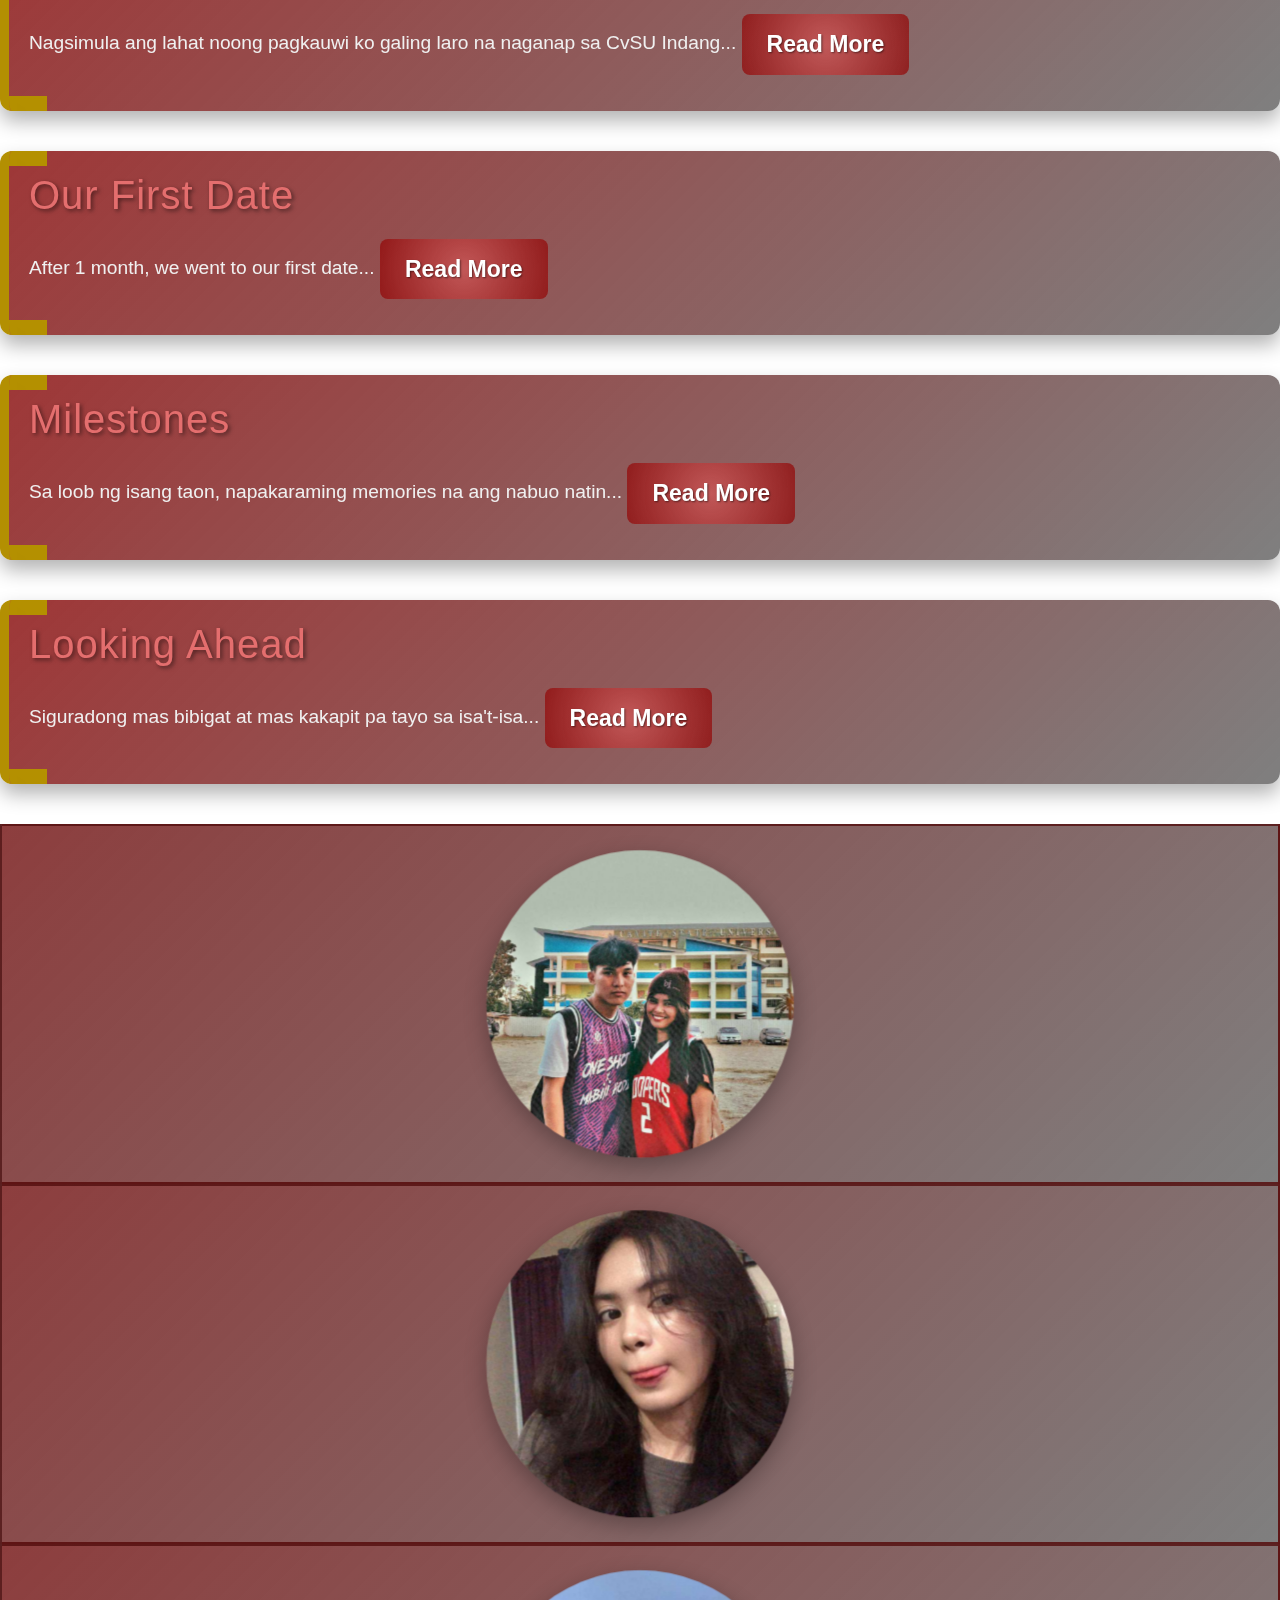
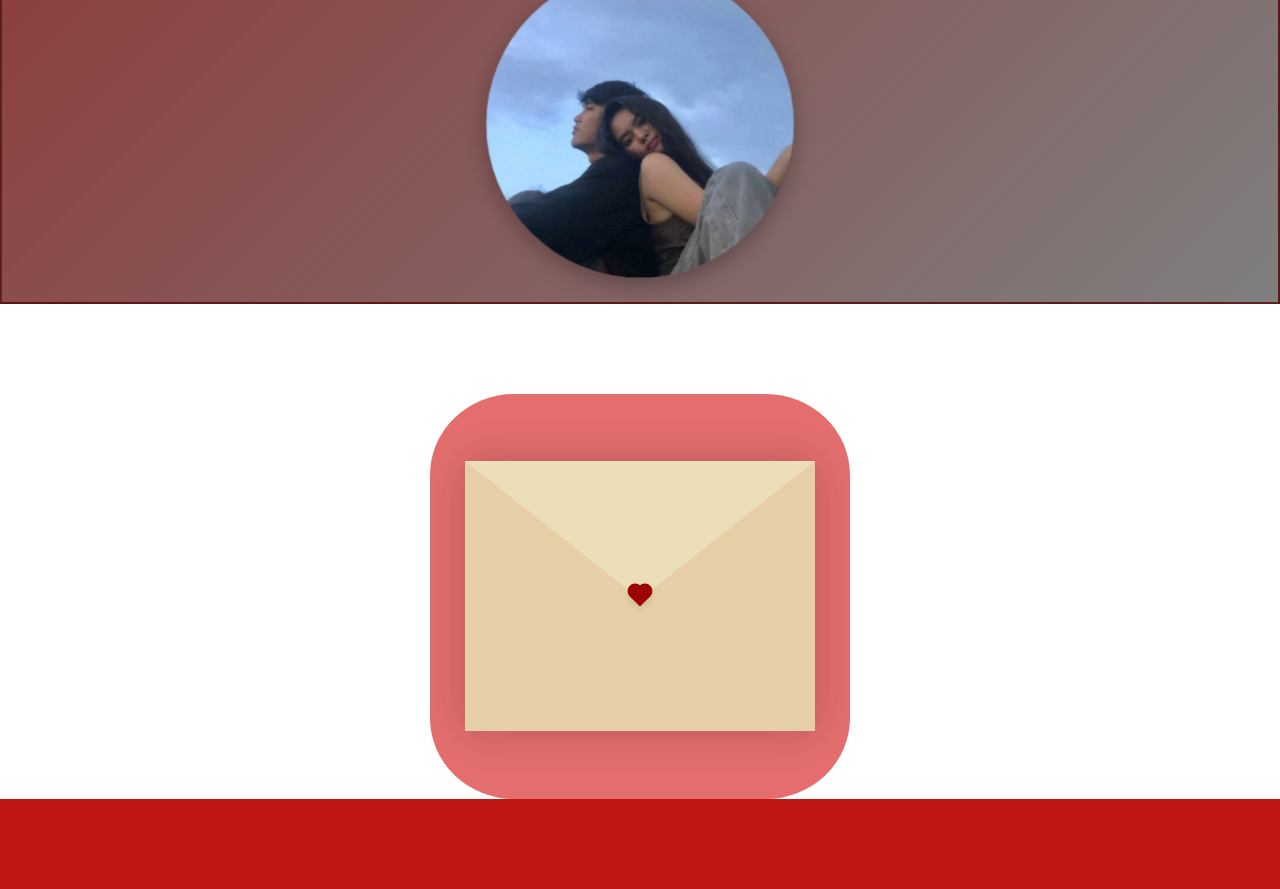
==== commit 783c849a: "Add files via upload" ====
--- a/anniv.html
+++ b/anniv.html
@@ -16,6 +16,8 @@
 
     <!-- Your custom CSS -->
     <link rel="stylesheet" href="anniv.css">
+
+    <link href="https://fonts.googleapis.com/css2?family=Poppins:wght@500&family=Roboto:wght@400&display=swap" rel="stylesheet">
 </head>
 
 <body>
@@ -63,37 +65,37 @@
         </div>
         <div class="col-sm-3">
           <div class="image-box" data-toggle="modal" data-target="#modal2">
-            <img src="5.jfif" alt="">
+            <img src="11.jfif" alt="">
           </div>
         </div>
         <div class="col-sm-3">
           <div class="image-box" data-toggle="modal" data-target="#modal3">
-            <img src="5.jfif" alt="">
+            <img src="15.jfif" alt="">
           </div>
         </div>
         <div class="col-sm-3">
           <div class="image-box" data-toggle="modal" data-target="#modal4">
-            <img src="5.jfif" alt="">
+            <img src="12.jfif" alt="">
           </div>  
         </div>
         <div class="col-sm-3">
           <div class="image-box" data-toggle="modal" data-target="#modal5">
-            <img src="5.jfif" alt="">
+            <img src="16.jfif" alt="">
           </div>
         </div>
         <div class="col-sm-3">
           <div class="image-box" data-toggle="modal" data-target="#modal6">
-            <img src="6.jfif" alt="">
+            <img src="17.jfif" alt="">
           </div>
         </div>
         <div class="col-sm-3">
           <div class="image-box" data-toggle="modal" data-target="#modal7">
-            <img src="7.jfif" alt="">
+            <img src="18.jfif" alt="">
           </div>
         </div>
         <div class="col-sm-3">
           <div class="image-box" data-toggle="modal" data-target="#modal8">
-            <img src="8.jfif" alt="">
+            <img src="19.jfif" alt="">
           </div>
         </div>
       </div>
@@ -118,7 +120,7 @@
           </button>
         </div>
         <div class="modal-body">
-          <p>Pretty.</p>
+          <p>First picture together. Wow na lang talaga. Alalang alala ko pa rin kung paano umadar ang araw na yon, kung ano ang lahat ng nangyari sa araw na 'yon. Noong naghihintay pa lang ako sa uncle johns, di ko na alam paano ka ia-approach eh, pero napakasaya dahil napakasarap talaga ng usapan natin non, bidang-bida pa ako sa kwento ko hehe :) tapos saktong magkikita din kami ng tropa noong araw na 'yon, kaya tamang yabang talaga ako. I love you!!</p>
         </div>
         <div class="modal-footer">
           <button type="button" class="btn btn-secondary" data-dismiss="modal">Close</button>
@@ -137,7 +139,7 @@
           </button>
         </div>
         <div class="modal-body">
-          <p>Description for image 2.</p>
+          <p>What a pic. Na sa gitna pa talaga ng school eh no, tapos ang iingay pa hahahahahahahaha. Pero ano pa nga bang iisipin ko non, eh chance ko na rin 'yon. First day ng pagsuot ng Uniform niyan at gandang ganda talaga ako sobra sayo, buti na lang nagkapic tayo niyan. Nakakakilig yan hahahahaha yan 'yong mga time na onti-onti ko na nararamdamang yong pag-asa hehe. Syempre di rin makakalimutan diyan yong nag burger ka at nakalike naman ako hehe </p>
         </div>
         <div class="modal-footer">
           <button type="button" class="btn btn-secondary" data-dismiss="modal">Close</button>
@@ -156,7 +158,7 @@
           </button>
         </div>
         <div class="modal-body">
-          <p>Description for image 3.</p>
+          <p>Yon oh, mga panahong hindi alam kung anong sasabihin sa isa't-isa oh. Tamang sabay lang lakad tapos di ko alam kung ano bang pwede kong sabihin sayo na mapag-uusapan natin, nauuna kasi kaba eh hahahahaha pero yong mga ganitong moments yong sobrang nagbigay ng saya sa puso ko, kasi atleast paonti-onti, nagkakaroon na tayo ng connection. Si angela kate ay natataranta at hindi alam ang gagawin hahahahahahaha</p>
         </div>
         <div class="modal-footer">
           <button type="button" class="btn btn-secondary" data-dismiss="modal">Close</button>
@@ -175,7 +177,7 @@
           </button>
         </div>
         <div class="modal-body">
-          <p>Description for image 4.</p>
+          <p>Unang pic na nagkadikit ulo natin oh, isang kiss naman diyan! hahahahahaha. Grabe rin kilig ko nito kasi pasimple lang yan eh, tamang yaya lang ng selfie habang naglalakad tapos ayon magkalapit na ang mukha hahahahahaha. I love you so much!!</p>
         </div>
         <div class="modal-footer">
           <button type="button" class="btn btn-secondary" data-dismiss="modal">Close</button>
@@ -194,7 +196,7 @@
           </button>
         </div>
         <div class="modal-body">
-          <p>Description for image 5.</p>
+          <p>Ang sweet naman niyan! Naaalala ko noong araw na ito, kiniss pa kita sa bus bago kayo umuwi hahahahahaha ang harot, miss ko na po kasi yong kiss mo eh :) Dito onti-onti na rin talaga tayong nagiging comfortable sa isa't-isa, tsaka napakaganda mo dito, nakakainis ka! tsk tsk tsk! hahaahahaha</p>
         </div>
         <div class="modal-footer">
           <button type="button" class="btn btn-secondary" data-dismiss="modal">Close</button>
@@ -213,7 +215,7 @@
           </button>
         </div>
         <div class="modal-body">
-          <p>Description for image 6.</p>
+          <p>Isa sa pinakamagandang picture natin. Napakasimple lang, pero napakasweet tignan. Pagkatapos ng presentation, sabay bebetime eh, ang galing hahaahhahahahaha</p>
         </div>
         <div class="modal-footer">
           <button type="button" class="btn btn-secondary" data-dismiss="modal">Close</button>
@@ -232,7 +234,7 @@
           </button>
         </div>
         <div class="modal-body">
-          <p>Description for image 7.</p>
+          <p>Best day! Napakaraming kakaibang experience ang nangyari sa araw na ito. At binago talaga tayo ng araw na ito. Mas binigyan tayo ng karapatan sa isa't-isa, mas pinagdikit pa ang ating puso, at mas pinagtibay ang hawak natin sa nais nating panghawakan. Napakasaya lang na kahit alam kong darating ang araw na iyon, na sasagutin mo ako, pero napaka special niya pa rin sobra kasi iba talaga yong saya eh. Like hindi naman natin hinahanap yong isa't-isa sa simula eh, it's just so unexpected, and so special. Wooh!</p>
         </div>
         <div class="modal-footer">
           <button type="button" class="btn btn-secondary" data-dismiss="modal">Close</button>
@@ -251,14 +253,15 @@
           </button>
         </div>
         <div class="modal-body">
-          <p>Description for image 8.</p>
-        </div>
-        <div class="modal-footer">
-          <button type="button" class="btn btn-secondary" data-dismiss="modal">Close</button>
-        </div>
-      </div>
-    </div>
-  </div>
+          <p>At syempre, hindi pwedeng mawala ang picture na ito. Family pic ito eh :)) ay family yarn? hahahahaha cutie! Napakasarap sa pakiramdam na maayos tayo sa ating parehong pamilya. Ang sarap sa pakiramdam ng pagiging welcome! I treasure all the moments lalo pag kasama natin family natin, napakasarap lang isipin, na we're both planning sa future natin, na magkasama tayo! hay ang sarap, at ramdam na ramdam ko iyon :)) I love you so much po talaga!!</p>
+        </div>
+        <div class="modal-footer">
+          <button type="button" class="btn btn-secondary" data-dismiss="modal">Close</button>
+        </div>
+      </div>
+    </div>
+  </div>
+
   <div class="flip">
   <div class="valentines-day-card">
     <input id="open" type="checkbox">
@@ -268,7 +271,27 @@
         </div>
         <div class="card-inside">
             <img src="10.jfif" alt="Valentine's Day Image" class="card-image">
-            <div class="text-one">Your special message goes hereeeewaewewaxewewexqwewqexqweqwexqwqweqwewq!</div>
+            <div class="text-one"></div>
+            <div class="hearts"></div>
+            <div class="smile"></div>
+            <div class="eyes"></div>
+        </div>
+  </div>
+
+  <div class="valentines-day-card">
+    <input id="open2" type="checkbox">
+    <label class="open" for="open2"></label>
+        <div class="card-front">
+            <div class="note">Click to Open!</div>
+        </div>
+        <div class="card-inside">
+          <video class="card-image2" controls autoplay muted loop>
+            <source src="document_6265064388038758166.mp4" type="video/mp4">
+            Your browser does not support the video tag.
+        </video>
+        <!-- Button to unmute after the video starts playing -->
+<button id="unmute-btn" style="position: relative;"></button>
+            <div class="text-one"></div>
             <div class="hearts"></div>
             <div class="smile"></div>
             <div class="eyes"></div>
@@ -286,12 +309,13 @@
             <source src="special.mp4" type="video/mp4">
             Your browser does not support the video tag.
         </video>
-            <div class="text-one">Your special message goes hereeeewaewewaxewewexqwewqexqweqwexqwqweqwewq!</div>
+            <div class="text-one"></div>
             <div class="hearts"></div>
             <div class="smile"></div>
             <div class="eyes"></div>
         </div>
   </div>
+  
 </div>
 
   <!-- The Beginning Section -->
@@ -345,7 +369,10 @@
           </div>
           <div class="modal-body">
               <p>Nagsimula ang lahat noong pagkauwi ko galing laro na naganap sa CvSU Indang. Nagpapractice ang ilang students sa section namin dahil may gaganaping contest sa aming school, at kasali ka doon. Doon ko unang napansin ang iyong kagandahan. Well, ano pa nga bang magagawa ko, panis po bossing. Lumipas ang mga araw at naikekwento ko na sa aking mga kaibigan ang tungkol sa pagkakaroon ko ng crush sayo, at sa pagbabalak kong kausapin ka.  At dumating ang araw na gumala tayong magkakaklase, litaw na litaw ganda mo non. nakakainis ka! kaya wala na akong magawa at hindi ko na mapigilan ang sarili kong sumubok kausapin ka. Kaya kinabukasan ay minessage na kita sa pamamagitan ng makapangyarihang "Hiiiii kateeeeee!",  and the rest is history.</p>
-              <img src="5.jfif" alt="The Beginning" class="img-fluid">
+              <button class="btn btn-primary mt-3" id="beginningBtn">Click to see image</button>
+              <div class="image-container mt-3">
+              <img src="haha.jfif" alt="The Beginning" class="img-fluid reveal-image">
+              </div>
           </div>
       </div>
   </div>
@@ -361,7 +388,10 @@
           </div>
           <div class="modal-body">
               <p>After 1 month, we went to our first date. Kabado pa ako non kasi ilang beses na kita niyaya na lumabas at ilang beses mo akong tinanggihan. hmpppp! tapos pinilit pa kita para lang mangyari ang first date na ito, tinanggihan mo ulit ako tapos humirit lang ako ng isa pa at doon ka lang pumayag! hmpppp! But isa sa pinakamasayang araw ko ang araw na yan, March 26,2023. Dahil kahit simple lang ang naganap, nagsimba, at kumain sa mcdo at simpleng kwentuhan lang, pero doon ko naramdamang gusto mong pakinggan ang kwento ko. At syempre kunyari sobrang galing ko sa kwento ko kasi kailangan bida ako sa isip mo hehehe.</p>
-              <img src="5.jfif" alt="Our First Date" class="img-fluid">
+              <button class="btn btn-primary mt-3" id="beginningBtn">Click to see image</button>
+              <div class="image-container mt-3">
+              <img src="20.jfif" alt="Our First Date" class="img-fluid reveal-image">
+              </div>
           </div>
       </div>
   </div>
@@ -376,8 +406,11 @@
               <button type="button" class="btn-close" data-bs-dismiss="modal" aria-label="Close"></button>
           </div>
           <div class="modal-body">
-              <p>Sa loob ng isang taon, napakaraming memories na ang nabuo natin. Napakaraming learnings na ang nakuha natin sa isa't-isa, At napakasarap sa pakiramdam alam kong pareho tayo sa kinatatayuan natin pagdating sa pag-ibig. Na hindi lang puro saya, at kilig, kundi may mga pagsubok din talagang magpapatibay, at may mga salita talagang hindi man maganda sa tainga ay kailangan marinig upang mas mamunga tayo bilang sarili natin at bilang tayo. Napakasarap din sa pakiramdam dahil halos lahat ng mga first time ko ay sayo ko naranasan, kaya napakalaking tulong mo talaga sa buhay ko, at higit sa lahat, syempre legal tayo both sides. ;)</p>
-              <img src="5.jfif" alt="Milestones" class="img-fluid">
+              <p>Sa loob ng isang taon, napakaraming memories na ang nabuo natin. Napakaraming learnings na ang nakuha natin sa isa't-isa, At napakasarap sa pakiramdam na alam kong pareho tayo sa kinatatayuan natin pagdating sa pag-ibig. Na hindi lang puro saya, at kilig, kundi may mga pagsubok din talagang magpapatibay, at may mga salita talagang hindi man maganda sa tainga ay kailangan marinig upang mas mamunga tayo bilang sarili natin at bilang tayo. Napakasarap din sa pakiramdam dahil halos lahat ng mga first time ko ay sayo ko naranasan, kaya napakalaking tulong mo talaga sa buhay ko, at higit sa lahat, syempre legal tayo both sides. ;)</p>
+              <button class="btn btn-primary mt-3" id="beginningBtn">Click to see image</button>
+              <div class="image-container mt-3">
+              <img src="21.jfif" alt="Milestones" class="img-fluid reveal-image">
+              </div>
           </div>
       </div>
   </div>
@@ -393,7 +426,10 @@
           </div>
           <div class="modal-body">
               <p>Siguradong mas bibigat at mas kakapit pa tayo sa isa't-isa, at excited akong harapin ang hinaharap kasama ka. For now, ienjoy muna natin kung anong mga limited na bagay ang mga pwede nating gawin, dahil darating din tayo sa araw na hindi na tayo malilimitahan ng mga bagay na ito. Napakarami pa nating i-eexplore at gagawing memories, at tayo ay nasa panimula pa lamang. Napakasarap mong mahalin! Happy Anniversary!</p>
-              <img src="5.jfif" alt="Looking Ahead" class="img-fluid">
+              <button class="btn btn-primary mt-3" id="beginningBtn">Click to see image</button>
+              <div class="image-container mt-3">
+              <img src="22.jfif" alt="Looking Ahead" class="img-fluid reveal-image">
+              </div>
           </div>
       </div>
   </div>
@@ -401,40 +437,40 @@
 
 <div class="album">
   <div class="slider">
-    <span style="--i:1;"><img src="6.jfif" alt=""></span>
+    <span style="--i:1;"><img src="27.jfif" alt=""></span>
+    <span style="--i:2;"><img src="28.jfif" alt=""></span>
+    <span style="--i:3;"><img src="29.jfif" alt=""></span>
+    <span style="--i:4;"><img src="30.jfif" alt=""></span>
+    <span style="--i:5;"><img src="31.jfif" alt=""></span>
+    <span style="--i:6;"><img src="32.jfif" alt=""></span>
+    <span style="--i:7;"><img src="33.jfif" alt=""></span>
+    <span style="--i:8;"><img src="34.jfif" alt=""></span>
+  </div>
+</div>
+
+<div class="album">
+  <div class="slider">
+    <span style="--i:1;"><img src="23.jfif" alt=""></span>
     <span style="--i:2;"><img src="6.jfif" alt=""></span>
     <span style="--i:3;"><img src="7.jfif" alt=""></span>
     <span style="--i:4;"><img src="8.jfif" alt=""></span>
     <span style="--i:5;"><img src="5.jfif" alt=""></span>
-    <span style="--i:6;"><img src="5.jfif" alt=""></span>
-    <span style="--i:7;"><img src="5.jfif" alt=""></span>
-    <span style="--i:8;"><img src="5.jfif" alt=""></span>
+    <span style="--i:6;"><img src="24.jfif" alt=""></span>
+    <span style="--i:7;"><img src="25.jfif" alt=""></span>
+    <span style="--i:8;"><img src="26.jfif" alt=""></span>
   </div>
 </div>
 
 <div class="album">
   <div class="slider">
-    <span style="--i:1;"><img src="5.jfif" alt=""></span>
-    <span style="--i:2;"><img src="6.jfif" alt=""></span>
-    <span style="--i:3;"><img src="7.jfif" alt=""></span>
-    <span style="--i:4;"><img src="8.jfif" alt=""></span>
-    <span style="--i:5;"><img src="5.jfif" alt=""></span>
-    <span style="--i:6;"><img src="5.jfif" alt=""></span>
-    <span style="--i:7;"><img src="5.jfif" alt=""></span>
-    <span style="--i:8;"><img src="5.jfif" alt=""></span>
-  </div>
-</div>
-
-<div class="album">
-  <div class="slider">
-    <span style="--i:1;"><img src="6.jfif" alt=""></span>
-    <span style="--i:2;"><img src="6.jfif" alt=""></span>
-    <span style="--i:3;"><img src="7.jfif" alt=""></span>
-    <span style="--i:4;"><img src="8.jfif" alt=""></span>
-    <span style="--i:5;"><img src="5.jfif" alt=""></span>
-    <span style="--i:6;"><img src="5.jfif" alt=""></span>
-    <span style="--i:7;"><img src="5.jfif" alt=""></span>
-    <span style="--i:8;"><img src="5.jfif" alt=""></span>
+    <span style="--i:1;"><img src="35.jfif" alt=""></span>
+    <span style="--i:2;"><img src="36.jfif" alt=""></span>
+    <span style="--i:3;"><img src="37.jfif" alt=""></span>
+    <span style="--i:4;"><img src="38.jfif" alt=""></span>
+    <span style="--i:5;"><img src="39.jfif" alt=""></span>
+    <span style="--i:6;"><img src="40.jfif" alt=""></span>
+    <span style="--i:7;"><img src="41.jfif" alt=""></span>
+    <span style="--i:8;"><img src="43.jfif" alt=""></span>
   </div>
 </div>
 
@@ -526,6 +562,30 @@
 
 setInterval(updateCountdown, 1000);
 
+var video = document.querySelector('.card-image2');
+  var cardCheckbox = document.getElementById('open2');
+
+  // Detect when the card is opened or closed
+  cardCheckbox.addEventListener('change', function() {
+    if (this.checked) {
+      // When the card is opened, play the video and optionally unmute
+      video.muted = false;  // Unmute the video if needed
+      video.play();
+    } else {
+      // When the card is closed, pause the video
+      video.pause();
+    }
+  });
+
+  document.addEventListener("DOMContentLoaded", function() {
+      // Add event listeners to each button
+      document.querySelectorAll("button[id$='Btn']").forEach(button => {
+          button.addEventListener('click', function() {
+              const imageContainer = this.nextElementSibling;
+              imageContainer.classList.toggle('show');
+          });
+      });
+  });
 
   </script>
   
--- a/anniv.css
+++ b/anniv.css
@@ -41,7 +41,7 @@
 
 .header h1 {
     font-size: 3em;
-    margin: 0;
+    margin: 1;
 }
 
 .header blockquote {
@@ -521,6 +521,10 @@
     display: none;
 }
 
+input#open2 {
+    display: none;
+}
+
 .valentines-day-card {
     position: relative;
     width: 300px;
@@ -591,6 +595,17 @@
 
 }
 
+.open2 {
+    position: absolute;
+    width: 100%;
+    height: 100%;
+    left: 0;
+    top: 0;
+    background-color: transparent;
+    z-index: 7;
+    cursor: pointer;
+
+}
 
 #open:checked ~ .card-front {
     transform: rotateY(-155deg);
@@ -627,6 +642,25 @@
 }
 
 #open1:checked ~ .card-inside {
+    opacity: 1; /* Show the image when the card is flipped */
+}
+
+#open2:checked ~ .card-front {
+    transform: rotateY(-155deg);
+    box-shadow: inset 100px 20px 100px rgba(0, 0, 0, 0.13), 30px 0px 50px rgba(0, 0, 0, 0.1);
+}
+
+#open2:checked ~ .card-front::before {
+    z-index: 5;
+    background-color: #d04e4e;
+    width: 300px;
+    height: 300px;
+    top: 0;
+    left: 0;
+    box-shadow: inset 100px 20px 100px rgba(0, 0, 0, 0.1), 30px 0px 50px rgba(0, 0, 0, 0.1);
+}
+
+#open2:checked ~ .card-inside {
     opacity: 1; /* Show the image when the card is flipped */
 }
 
@@ -679,6 +713,13 @@
     object-fit: cover; /* Ensure the image covers the area */
 }
 
+.card-image2 {
+    width: 100%;
+    height: 100%;
+    object-fit: cover; /* Ensure the image covers the area */
+}
+
+
 .flip {
     display: flex; /* Use flexbox to align cards */
     flex-wrap: wrap; /* Wrap to new lines if needed */
@@ -694,3 +735,300 @@
     height: 90px;
 }
 
+/* Custom modal content */
+.modal-content.custom-modal {
+    background: linear-gradient(to right, #ff9a9e, #fad0c4);
+    border-radius: 20px;
+    box-shadow: 0 8px 25px rgba(0, 0, 0, 0.5);
+    color: #fff;
+    overflow: hidden;
+    position: relative;
+    animation: glowBorder 2s ease-in-out infinite alternate;
+}
+
+/* Glowing border effect */
+@keyframes glowBorder {
+    from {
+        box-shadow: 0 0 15px rgba(255, 255, 255, 0.4);
+    }
+    to {
+        box-shadow: 0 0 30px rgba(255, 255, 255, 0.8);
+    }
+}
+
+/* Modal header */
+.modal-header {
+    background-color: #ffcc00;
+    border-bottom: none;
+    text-align: center;
+    box-shadow: inset 100px 20px 100px rgba(0, 0, 0, 0.3);
+    animation: pulseHeader 1.5s ease-out infinite;
+}
+
+/* Pulsing effect for modal header */
+@keyframes pulseHeader {
+    0%, 100% {
+        box-shadow: inset 0px 0px 0px rgba(0, 0, 0, 0);
+    }
+    50% {
+        box-shadow: inset 10px 10px 30px rgba(0, 0, 0, 0.5);
+    }
+}
+
+/* Modal title styling */
+.modal-title {
+    font-family: 'Poppins', sans-serif;
+    font-weight: 600;
+    font-size: 1.5rem;
+    text-shadow: 1px 1px 5px rgba(0, 0, 0, 0.2);
+}
+
+/* Modal body styling */
+.modal-body {
+    background-color: rgba(255, 255, 255, 0.1);
+    padding: 30px;
+    border-radius: 15px;
+    font-family: 'Roboto', sans-serif;
+    font-size: 1.2rem;
+    line-height: 1.6;
+}
+
+/* Modal footer */
+.modal-footer {
+    border-top: none;
+    display: flex;
+    justify-content: center;
+}
+
+/* Button styling */
+.btn-secondary {
+    background-color: #b49828;
+    border: none;
+    color: white;
+    border-radius: 20px;
+    padding: 10px 20px;
+    font-size: 1rem;
+    transition: background-color 0.3s ease;
+    box-shadow: inset 0px 0px 20px rgba(0, 0, 0, 0.4);
+}
+
+/* Hover effect for buttons */
+.btn-secondary:hover {
+    background-color: #130f10;
+    transform: scale(1.1);
+    transition: transform 0.3s ease;
+}
+
+/* Close button */
+.close {
+    color: rgb(155, 19, 19);
+    opacity: 1;
+}
+
+/* Modal open animation */
+.modal.fade .modal-dialog {
+    animation: launchEffect 0.8s ease-out, bounceIn 1s ease-out;
+}
+
+/* Launch effect (like a rocket going up) */
+@keyframes launchEffect {
+    0% {
+        transform: translateY(-300px) scale(0.7) rotate(-10deg);
+        opacity: 0;
+    }
+    60% {
+        transform: translateY(-30px) scale(1.1);
+        opacity: 0.8;
+    }
+    80% {
+        transform: translateY(10px);
+        opacity: 1;
+    }
+    100% {
+        transform: translateY(0) scale(1);
+    }
+}
+
+/* Bounce effect for the modal dialog */
+@keyframes bounceIn {
+    0% {
+        transform: scale(0.9);
+    }
+    50% {
+        transform: scale(1.05);
+    }
+    100% {
+        transform: scale(1);
+    }
+}
+
+/* Modal background and content container styling */
+.modal-dialog {
+    background: rgba(0, 0, 0, 0.5);
+    position: relative;
+    overflow: hidden;
+    z-index: 1050;
+}
+
+/* Modal Styles */
+.modal-content {
+    background: linear-gradient(145deg, rgba(199, 0, 0, 0.9), rgba(0, 0, 0, 0.8)); /* Dark red-black gradient */
+    color: #fff;
+    border-radius: 20px; /* Smooth rounded corners */
+    box-shadow: 0 15px 30px rgba(0, 0, 0, 0.6); /* Deep shadow for depth */
+    position: relative; /* To ensure child element positioning */
+    overflow: hidden; /* Prevent overflow */
+    transform: scale(0.9); /* Initial smaller scale for pop-in effect */
+    transition: all 0.3s ease-in-out; /* Smooth transition */
+}
+
+/* Add animation when modal appears */
+.modal.fade .modal-dialog {
+    transform: translateY(-50px); /* Start the modal from higher position */
+    opacity: 0;
+    transition: all 0.5s ease; /* Smooth transition on open */
+}
+
+.modal.fade.show .modal-dialog {
+    transform: translateY(0); /* Bring modal to normal position */
+    opacity: 1; /* Make modal fully visible */
+}
+
+/* Modal header */
+.modal-header {
+    background: #dbc467; /* Light red semi-transparent background */
+    border-bottom: none; /* Remove default border */
+    border-radius: 20px 20px 0 0; /* Smooth rounded top corners */
+    text-align: center; /* Center the title */
+    padding: 20px;
+    font-size: 1.5em;
+    text-shadow: 1px 1px 3px rgba(0, 0, 0, 0.6); /* Add shadow to make text pop */
+    position: relative;
+    
+}
+
+.modal-header h5 {
+    font-weight: bold;
+    color: #161414;
+}
+
+.modal-header::before {
+    content: '';
+    position: absolute;
+    top: -20px;
+    left: -20px;
+    width: 100px;
+    height: 100px;
+    background: radial-gradient(circle, rgba(255, 102, 102, 0.6), transparent);
+    border-radius: 50%;
+    animation: glowing 2s infinite alternate;
+}
+
+/* Glowing effect animation */
+@keyframes glowing {
+    from {
+        box-shadow: 0 0 10px rgba(255, 102, 102, 0.8), 0 0 20px rgba(255, 102, 102, 0.4);
+    }
+    to {
+        box-shadow: 0 0 20px rgba(255, 102, 102, 1), 0 0 30px rgba(255, 102, 102, 0.6);
+    }
+}
+
+/* Modal body */
+.modal-body {
+    padding: 30px;
+    font-size: 1.1em;
+    line-height: 1.8;
+    text-align: justify;
+    background: rgba(0, 0, 0, 0.7); /* Dark background */
+    border-radius: 0 0 20px 20px; /* Rounded bottom corners */
+    position: relative; /* For pseudo-elements */
+}
+
+/* Image inside modal */
+.modal-body img {
+    max-width: 100%;
+    border-radius: 12px;
+    margin-top: 20px;
+    transition: transform 0.5s ease; /* Smooth scaling on hover */
+    box-shadow: 0 8px 16px rgba(0, 0, 0, 0.5); /* Shadow for depth */
+}
+
+.modal-body img:hover {
+    transform: scale(1.05); /* Slight zoom on hover */
+}
+
+/* Special glowing effect for modal body */
+.modal-body::before {
+    content: '';
+    position: absolute;
+    top: -10px;
+    left: -10px;
+    right: -10px;
+    bottom: -10px;
+    border: 2px solid rgba(255, 0, 0, 0.8); /* Red glowing border */
+    border-radius: 20px; /* Match modal content border-radius */
+    pointer-events: none; /* Avoid interfering with interaction */
+    opacity: 0.5;
+    animation: pulse 2s infinite ease-in-out; /* Pulsing border effect */
+}
+
+@keyframes pulse {
+    0%, 100% {
+        box-shadow: 0 0 10px rgba(255, 0, 0, 0.5);
+    }
+    50% {
+        box-shadow: 0 0 20px rgba(255, 0, 0, 0.9);
+    }
+}
+
+/* Modal Close Button */
+.modal-header .btn-close {
+    background-color: rgba(255, 255, 255, 0.3);
+    border-radius: 50%;
+    padding: 10px;
+    transition: all 0.3s ease;
+}
+
+.modal-header .btn-close:hover {
+    background-color: #ff0000; /* Bright red on hover */
+    transform: rotate(90deg); /* Rotate close button on hover */
+}
+
+/* Enhanced modal footer (optional) */
+.modal-footer {
+    background: rgba(0, 0, 0, 0.7); /* Dark background for footer */
+    border-top: none;
+    padding: 15px;
+    border-radius: 0 0 20px 20px;
+    text-align: center;
+    font-size: 1.2em;
+    color: #fff;
+}
+
+.image-container {
+    overflow: hidden;
+    height: 0;
+    transition: height 1s ease;
+}
+
+.reveal-image {
+    opacity: 0;
+    transform: scale(0.5) rotate(-10deg);
+    transition: opacity 1s ease, transform 1s ease;
+}
+
+.image-container.show {
+    height: auto;
+}
+
+.image-container.show .reveal-image {
+    opacity: 1;
+    transform: scale(1) rotate(0deg);
+}
+
+#beginningBtn {
+    background-color: #b69f43;
+    box-shadow: inset 0px 0px 20px rgba(0, 0, 0, 0.4);
+    border: none;
+}